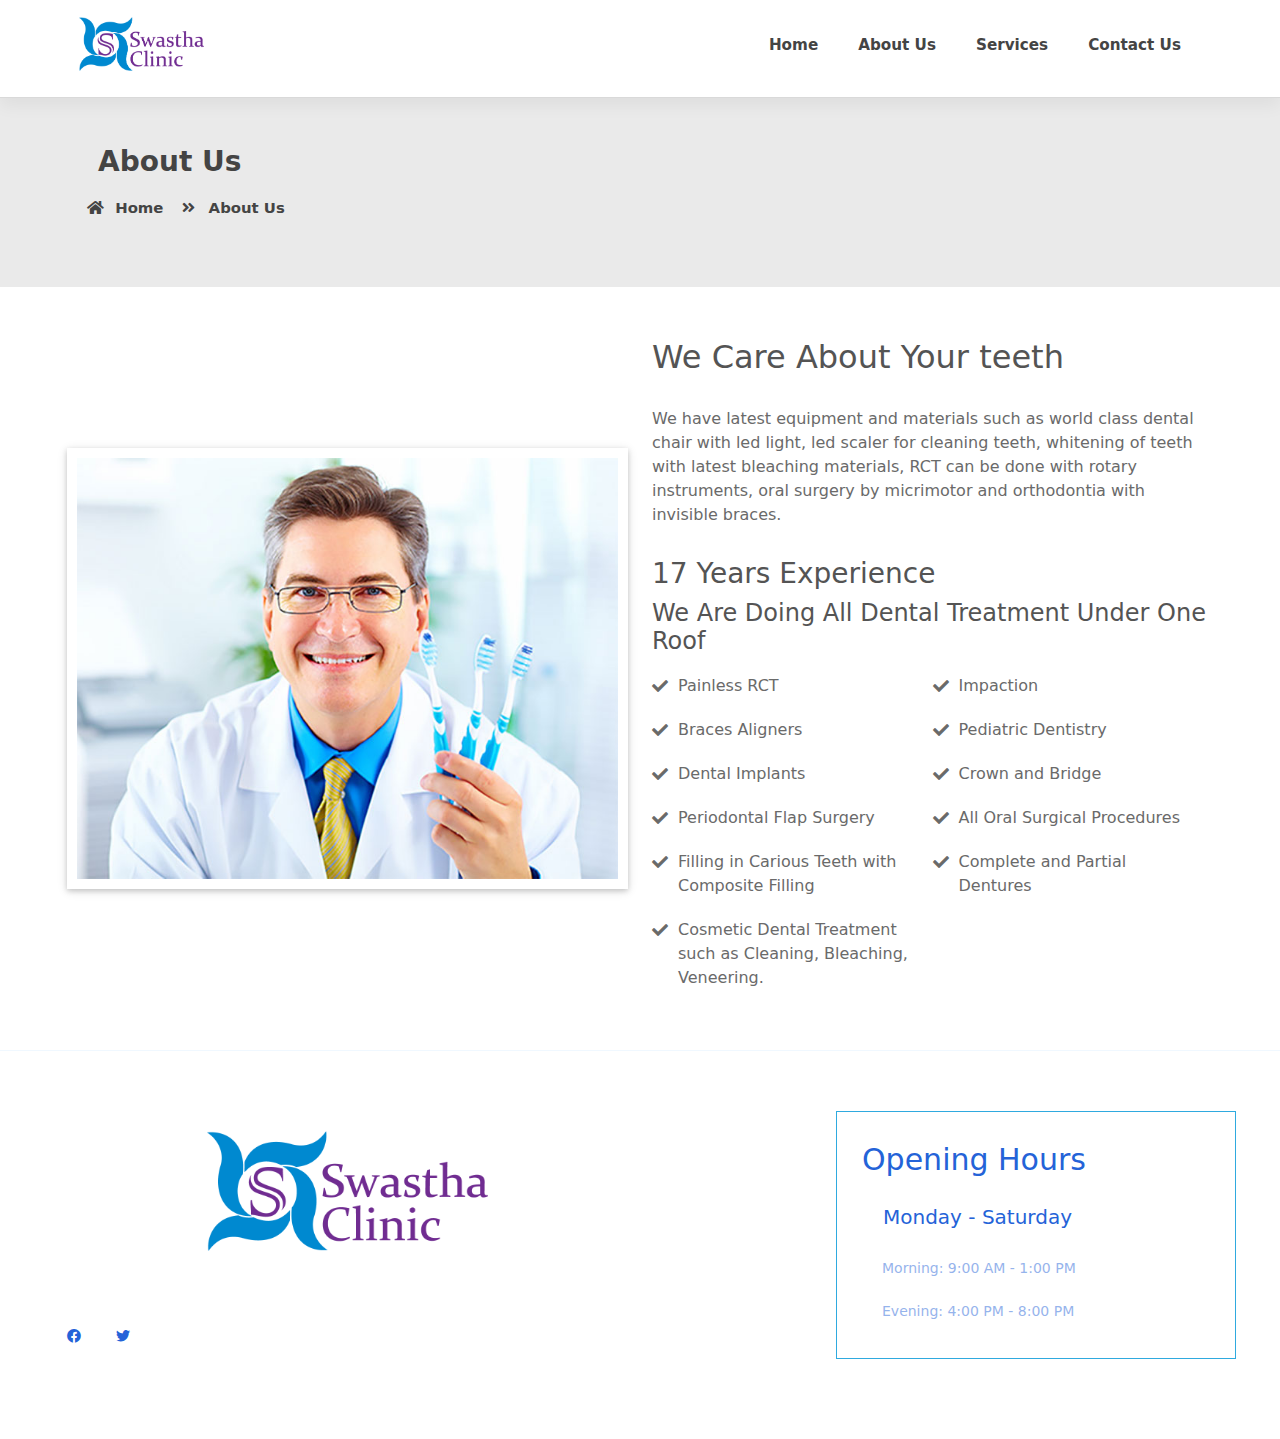
==== aboutus.html @ af0a05a9 "minor change" ====
<!DOCTYPE html>
<html lang="en">
  <head>
    <meta charset="utf-8" />
    <meta
      name="viewport"
      content="width=device-width, initial-scale=1, shrink-to-fit=no"
    />
    <title>Free NGO Resonsive Website Tempalte | Smarteyeapps.com</title>
    <link
      rel="shortcut icon"
      href="assets/images/fav.png"
      type="image/x-icon"
    />
    <link
      href="https://fonts.googleapis.com/css2?family=Ubuntu:wght@400;500&display=swap"
      rel="stylesheet"
    />
    <link rel="shortcut icon" href="assets/images/fav.jpg" />
    <link rel="stylesheet" href="assets/css/bootstrap.min.css" />
    <link
      rel="stylesheet"
      href="https://cdn.jsdelivr.net/npm/bootstrap-icons@1.7.2/font/bootstrap-icons.css"
    />
    <link rel="stylesheet" href="assets/css/all.min.css" />
    <link rel="stylesheet" type="text/css" href="assets/css/style.css" />
  </head>

  <body>
    <header>
      <div class="head-row container">
        <div class="container">
          <div class="row nav-container-row">
            <div class="col-md-3 logocol">
              <img
                src="assets/images/swastha_logo.png"
                class="site-logo"
                alt=""
              />
              <!-- <img src="assets/images/logo.jpg" alt="" /> -->
              <a
                class="navbar-toggler d-block d-md-none"
                type="button"
                data-bs-toggle="collapse"
                data-bs-target="#navbarNav"
                aria-controls="navbarNav"
                aria-expanded="false"
                aria-label="Toggle navigation"
              >
                <i class="bi bi-list"></i>
              </a>
            </div>
            <div
              id="navbarNav"
              class="col-md-9 d-none d-md-block infocol align-self-center"
            >
              <!-- <div class="row d-none d-sm-block float-end info-row">
                <ul>
                  <li>
                    <i class="far fa-envelope"></i> support@smarteyeapps.com
                  </li>
                  <li><i class="fas fa-mobile-alt"></i> +91 9159669599</li>
                </ul>
              </div> -->
              <div class="nav-row align-self-center">
                <ul>
                  <li><a href="index.html">Home</a></li>
                  <li><a href="aboutus.html">About Us</a></li>
                  <li><a href="services.html">Services</a></li>
                  <!-- <li><a href="blog.html">Blog</a></li> -->
                  <li><a href="contactus.html">Contact Us</a></li>
                </ul>
              </div>
            </div>
          </div>
        </div>
      </div>
    </header>

    <!--  ************************* Page Title Starts Here ************************** -->

    <div class="page-nav no-margin row">
      <div class="container">
        <div class="row">
          <h2>About Us</h2>
          <ul>
            <li>
              <a href="#"><i class="fas fa-home"></i> Home</a>
            </li>
            <li><i class="fas fa-angle-double-right"></i> About Us</li>
          </ul>
        </div>
      </div>
    </div>

    <!--  ************************* About Us Starts Here ************************** -->

    <section class="container-fluid about-coo">
      <div class="container">
        <div class="row about-row">
          <div class="col-md-6 about-img">
            <img src="assets/images/about.jpg" alt="" />
          </div>
          <div class="col-md-6 about-text">
            <h1>We Care About Your teeth</h1>
            <p>
              We have latest equipment and materials such as world class dental
              chair with led light, led scaler for cleaning teeth, whitening of
              teeth with latest bleaching materials, RCT can be done with rotary
              instruments, oral surgery by micrimotor and orthodontia with
              invisible braces.
            </p>
            <h3>17 Years Experience</h3>
            <h4>We Are Doing All Dental Treatment Under One Roof</h4>
            <div class="about-featur">
              <ul>
                <li class="d-flex"><i class="fa fa-check"></i> Painless RCT</li>

                <li><i class="fa fa-check"></i> <span>Impaction</span></li>
                <li>
                  <i class="fa fa-check"></i> <span>Braces Aligners</span>
                </li>
                <li>
                  <i class="fa fa-check"></i> <span>Pediatric Dentistry</span>
                </li>
                <li>
                  <i class="fa fa-check"></i> <span>Dental Implants</span>
                </li>
                <li>
                  <i class="fa fa-check"></i> <span>Crown and Bridge</span>
                </li>
                <li>
                  <i class="fa fa-check"></i>
                  <span>Periodontal Flap Surgery</span>
                </li>
                <li>
                  <i class="fa fa-check"></i>
                  <span>All Oral Surgical Procedures</span>
                </li>
                <li>
                  <i class="fa fa-check"></i
                  ><span>
                    Filling in Carious Teeth with Composite Filling
                  </span>
                </li>
                <li>
                  <i class="fa fa-check"></i>
                  <span>Complete and Partial Dentures</span>
                </li>
                <li>
                  <i class="fa fa-check"></i>
                  <span>
                    Cosmetic Dental Treatment such as Cleaning, Bleaching,
                    Veneering.
                  </span>
                </li>
              </ul>
            </div>
          </div>
        </div>
      </div>
    </section>
    <section
      class="footer-top-section set-bg"
      data-setbg="assets/images/footer-bg.jpg"
    >
      <div class="container">
        <div class="row">
          <div class="col-lg-6">
            <div class="footer-widget">
              <div class="fw-about">
                <img
                  src="./assets/images/swastha_logo.png"
                  class="w-50 mx-auto d-block footer-logo"
                  alt=""
                />
                <div class="fw-social">
                  <a
                    href="https://www.facebook.com/Swastha-dental-clinic-2332817366838976/"
                    target="_blank"
                    ><i class="fab fa-facebook"></i
                  ></a>
                  <a href=""><i class="fab fa-twitter"></i></a>
                </div>
              </div>
            </div>
          </div>
          <div class="col-lg-6 col-md-7">
            <div class="footer-widget">
              <div class="fw-timetable">
                <div class="fw-title">Opening Hours</div>
                <div class="days">Monday - Saturday</div>
                <div class="timetable-content">
                  <table>
                    <tr>
                      <!-- <td>Monday - Saturday</td> -->
                      <!-- <td>9:00 AM - 8:00 PM</td> -->
                    </tr>
                    <!-- <tr>
                      <td>Tuesday</td>
                      <td>9:00 AM - 8:00 PM</td>
                    </tr>
                    <tr>
                      <td>Wednesday</td>
                      <td>9:00 AM - 8:00 PM</td>
                    </tr>
                    <tr>
                      <td>Thursday</td>
                      <td>9:00 AM - 8:00 PM</td>
                    </tr>
                    <tr>
                      <td>Friday</td>
                      <td>9:00 AM - 8:00 PM</td>
                    </tr>
                    <tr>
                      <td>Saturday</td>
                      <td>9:00 AM - 8:00 PM</td>
                    </tr>
                    <tr></tr> -->
                    <tr>
                      <td>Morning: 9:00 AM - 1:00 PM</td>
                    </tr>
                    <tr>
                      <td>Evening: 4:00 PM - 8:00 PM</td>
                    </tr>
                    <!-- <p>Break Time:  1:00 PM - 4:00 PM  </p> -->
                  </table>
                </div>
              </div>
            </div>
          </div>
        </div>
      </div>
    </section>
    <!-- <footer>
      <div class="container">
        <div class="row">
          <div class="col-md-3 about">
            <h2>About Us</h2>
            <p>
              Phasellus scelerisque ornare nisl sit amet pulvinar. Nunc non
              scelerisque augue. Proin et sollicitudin velit.
            </p>

            <div class="foot-address">
              <div class="icon">
                <i class="fas fa-map-marker-alt"></i>
              </div>
              <div class="addet">
                BlueDart Marthandam (K.K District) Tamil Nadu, IND
              </div>
            </div>
            <div class="foot-address">
              <div class="icon">
                <i class="far fa-envelope-open"></i>
              </div>
              <div class="addet">
                info@smarteyeapps.com <br />
                sales@smarteyeapps.com
              </div>
            </div>
            <div class="foot-address">
              <div class="icon">
                <i class="fas fa-mobile-alt"></i>
              </div>
              <div class="addet">
                +23 323 43434 <br />
                +1 3232 434 55
              </div>
            </div>
          </div>
          <div class="col-md-3 fotblog">
            <h2>From latest Blog</h2>
            <div class="blohjb">
              <p>
                dignissim. Integer tempor facilisis malesuada. Proin ac varius
                velit, tincidunt condimentum
              </p>
              <span>22-1-2019</span>
            </div>
            <div class="blohjb">
              <p>
                dignissim. Integer tempor facilisis malesuada. Proin ac varius
                velit, tincidunt condimentum
              </p>
              <span>22-1-2019</span>
            </div>
            <div class="blohjb">
              <p>
                dignissim. Integer tempor facilisis malesuada. Proin ac varius
                velit, tincidunt condimentum
              </p>
              <span>22-1-2019</span>
            </div>
          </div>
          <div class="col-md-3 glink">
            <ul>
              <li>
                <a href="index.html"
                  ><i class="fas fa-angle-double-right"></i>Home</a
                >
              </li>
              <li>
                <a href="about_us.html"
                  ><i class="fas fa-angle-double-right"></i>About Us</a
                >
              </li>
              <li>
                <a href="services.html"
                  ><i class="fas fa-angle-double-right"></i>Services</a
                >
              </li>
              <li>
                <a href="pricing.html"
                  ><i class="fas fa-angle-double-right"></i>Gallery</a
                >
              </li>
              <li>
                <a href="contact_us.html"
                  ><i class="fas fa-angle-double-right"></i>Contact Us</a
                >
              </li>
            </ul>
          </div>
          <div class="col-md-3 tags">
            <h2>Easy Tags</h2>
            <ul>
              <li>Finance</li>
              <li>Web Design</li>
              <li>Internet Pro</li>
              <li>Node Js</li>
              <li>Java Swing</li>
              <li>Angular Js</li>
              <li>Vue Js</li>
            </ul>
          </div>
        </div>
      </div>
    </footer>
    <div class="copy">
      <div class="container">
        <a href="https://www.smarteyeapps.com/"
          >2015 &copy; All Rights Reserved | Designed and Developed by
          Smarteyeapps</a
        >
        <span>
          <a><i class="fab fa-github"></i></a>
          <a><i class="fab fa-google-plus-g"></i></a>
          <a><i class="fab fa-pinterest-p"></i></a>
          <a><i class="fab fa-twitter"></i></a>
          <a><i class="fab fa-facebook-f"></i></a>
        </span>
      </div>
    </div> -->
  </body>

  <script src="assets/js/jquery-3.2.1.min.js"></script>
  <script src="assets/js/popper.min.js"></script>
  <script src="assets/js/bootstrap.bundle.min.js"></script>
  <script src="assets/plugins/scroll-fixed/jquery-scrolltofixed-min.js"></script>
  <script src="assets/js/script.js"></script>
</html>
---- assets/css/style.css ----
/* =======================================================================
Template Name: Youtubers
Author:  SmartEye Technologies
Author URI: www.smarteyeapps.com
Version: 1.0
coder name:Prabin Raja
Description: This Template is created for Youtubers
======================================================================= */
/* ===================================== Import Variables ================================== */
@import url(https://fonts.googleapis.com/css?family=Montserrat:300,400,600,700);
@import url(https://fonts.googleapis.com/css?family=Arimo:300,400,400italic,700,700italic);
/* ===================================== Basic CSS ==================================== */
* {
  margin: 0px;
  padding: 0px;
  list-style: none;
}

img {
  max-width: 100%;
}

a {
  text-decoration: none;
  outline: none;
  color: #444;
}

a:hover {
  color: #444;
}

ul {
  margin-bottom: 0;
  padding-left: 0;
}

a:hover,
a:focus,
input,
textarea {
  text-decoration: none;
  outline: none;
}

.center {
  text-align: center;
}

.left {
  text-align: left;
}

.right {
  text-align: right;
}

.cp {
  cursor: pointer;
}

html,
body {
  height: 100%;
}

p {
  margin-bottom: 0px;
  width: 100%;
}

.no-padding {
  padding: 0px;
}

.no-margin {
  margin: 0px;
}

.hid {
  display: none;
}

.top-mar {
  margin-top: 15px;
}

.h-100 {
  height: 100%;
}

::placeholder {
  color: #747f8a !important;
  font-size: 13px;
  opacity: 0.5 !important;
}

.container-fluid {
  padding: 0px;
}

h1,
h2,
h3,
h4,
h5,
h6 {
  color: #545454;
}

body {
  background-color: #f1f1f145 !important;
  -webkit-font-smoothing: antialiased;
  -moz-osx-font-smoothing: grayscale;
  text-rendering: optimizeLegibility;
  color: #6a6a6a;
  overflow-x: hidden;
}

.section-title {
  padding: 30px;
  margin: 0px;
  margin-bottom: 20px;
}
@media screen and (max-width: 767px) {
  .section-title {
    padding: 5px;
  }
}
.section-title h2 {
  width: 100%;
  text-align: center;
  font-weight: 600;
  margin-bottom: 0px;
}
.section-title p {
  max-width: 850px;
  text-align: center;
  float: none;
  margin: auto;
  font-size: 0.9rem;
  margin-top: 6px;
}
.section-title span {
  float: right;
  font-style: italic;
}

.inner-title {
  padding: 20px;
  padding-left: 0px;
  margin: 0px;
  margin-bottom: 10px;
  padding-bottom: 0px;
  border-bottom: 1px solid #ccccccc4;
  display: block;
  padding-right: 0px;
}
.inner-title h2 {
  width: 100%;
  text-align: center;
  font-size: 1rem;
  font-weight: 600;
  text-align: left;
  border-bottom: 1px solid #863dd9;
  padding-bottom: 10px;
  margin-bottom: 0px;
  width: 300px;
}
.inner-title p {
  width: 100%;
  text-align: center;
}
.inner-title .btn {
  float: right;
  margin-top: -38px;
  font-weight: 600;
  font-size: 0.8rem;
}

.page-nav {
  background-size: 100%;
  padding: 68px;
  padding-top: 145px;
  text-align: center;
  background-color: #eaeaea;
}
.page-nav ul {
  float: none;
  margin: auto;
}
@media screen and (max-width: 992px) {
  .page-nav {
    background-size: auto;
  }
}
@media screen and (max-width: 767px) {
  .page-nav {
    padding-top: 140px;
    padding-bottom: 40px;
  }
}
@media screen and (max-width: 356px) {
  .page-nav {
    padding-top: 140px;
    padding-bottom: 40px;
  }
}
.page-nav h2 {
  font-size: 28px;
  width: 100%;
  font-weight: 700;
  color: #444;
  text-align: left;
  padding-left: 30px;
}
@media screen and (max-width: 600px) {
  .page-nav h2 {
    font-size: 26px;
  }
}
.page-nav ul li {
  float: left;
  margin-right: 10px;
  margin-top: 10px;
  font-size: 16px;
  font-size: 0.93rem;
  font-weight: 600;
  color: #444;
}
.page-nav ul li i {
  width: 30px;
  text-align: center;
  color: #444;
}
.page-nav ul li a {
  color: #444;
  font-size: 0.93rem;
  font-weight: 600;
}

.btn-success {
  background-color: #51be78;
  border-color: #51be78;
}
.btn-success:hover {
  background-color: #51be78 !important;
  border-color: #51be78 !important;
}
.btn-success:active {
  background-color: #51be78 !important;
  border-color: #51be78 !important;
}
.btn-success:focus {
  background-color: #51be78 !important;
  border-color: #51be78 !important;
  box-shadow: none !important;
}

.btn-primary {
  background-color: rgba(6, 86, 194, 0.8);
  border-color: rgba(6, 86, 194, 0.8);
}
.btn-primary:hover {
  background-color: rgba(6, 86, 194, 0.8) !important;
  border-color: rgba(6, 86, 194, 0.8) !important;
}
.btn-primary:active {
  background-color: rgba(6, 86, 194, 0.8) !important;
  border-color: rgba(6, 86, 194, 0.8) !important;
}
.btn-primary:focus {
  background-color: rgba(6, 86, 194, 0.8) !important;
  border-color: rgba(6, 86, 194, 0.8) !important;
  box-shadow: none !important;
}

.btn {
  box-shadow: 0 3px 1px -2px rgba(0, 0, 0, 0.2), 0 2px 2px 0 rgba(0, 0, 0, 0.14),
    0 1px 5px 0 rgba(0, 0, 0, 0.12);
  border-radius: 2px;
}

.form-control:focus {
  box-shadow: none !important;
  border: 1px solid #ccc;
}

.btn-light {
  background-color: #fff;
  color: #3f3f3f;
}

.collapse.show {
  display: block !important;
}

.form-control:focus {
  box-shadow: none;
  border: 1px solid #ccc;
}

.form-control {
  background-color: #f8f8f8;
  margin-bottom: 20px;
}
.form-control:focus {
  background-color: #fff;
  border-color: #ccc;
}

.container {
  max-width: 1170px;
}
@media screen and (max-width: 575px) {
  .container {
    padding: 10px 15px;
  }
}

header {
  background-color: #fff;
  box-shadow: 0 0.5rem 1rem rgba(0, 0, 0, 0.05),
    inset 0 -1px 0 rgba(0, 0, 0, 0.15);
  position: absolute;
  z-index: 999;
  width: 100%;
}

.contact-header {
  position: static;
}

@media screen and (max-width: 575px) {
  header .head-row {
    padding: 0px;
  }
}
header .logocol {
  padding-top: 17px;
}
header .logocol img {
  max-width: 250px;
}
@media screen and (max-width: 767px) {
  header .logocol img {
    margin-bottom: 10px;
  }
}
@media screen and (max-width: 767px) {
  header .logocol {
    padding-right: 0px;
  }
}
header .infocol .info-row {
  margin-right: auto;
  float: right;
}
header .infocol .info-row ul li {
  float: left;
  padding-right: 15px;
  padding: 12px;
  font-weight: 600;
  font-size: 0.85rem;
}
header .infocol .nav-row {
  display: inline-block;
  width: 100%;
}
header .infocol .nav-row ul {
  float: right;
}
@media screen and (max-width: 575px) {
  header .infocol .nav-row ul {
    width: 100%;
  }
}
header .infocol .nav-row ul li {
  float: left;
  padding: 12px 20px;
  font-weight: 600;
  font-size: 0.95rem;
}
@media screen and (max-width: 575px) {
  header .infocol .nav-row ul li {
    float: none;
    width: 100%;
  }
}
header .navbar-toggler {
  float: right;
}
header .navbar-toggler i {
  font-size: 2rem;
  margin-top: 5px;
}

.header-info {
  padding-top: 46px;
  padding-bottom: 7px;
  border-top: 1px solid #dce1e5;
  background: #eff2f4;
}
.hi-item {
  margin-bottom: 30px;
}
.hi-item .hs-icon {
  float: left;
  margin-right: 22px;
}
.hi-item .hi-content {
  padding-left: 40px;
}
.hi-item .hi-content p {
  font-size: 16px;
  color: #8e8e8e;
  margin-bottom: 0;
}

.slider {
  padding-top: 80px;
  border-top: 1px solid #ccc;
}
@media screen and (max-width: 767px) {
  .slider {
    padding-top: 81x;
  }
}
@media screen and (max-width: 575px) {
  .slider {
    padding-top: 101px;
  }
}
.slider .carousel-caption {
  bottom: 190px;
}
@media screen and (max-width: 930px) {
  .slider .carousel-caption {
    bottom: 70px;
  }
  .slider .carousel-caption p {
    width: 100% !important;
  }
}
@media screen and (max-width: 1130px) {
  .slider .carousel-caption h3 {
    font-size: 2rem !important;
  }
  .slider .carousel-caption .container {
    padding: 0px;
  }
  .slider .carousel-caption p {
    width: 80% !important;
  }
}

@media screen and (max-width: 1500px) {
  .slider .carousel-caption {
    top: 0;
  }
}

.slider .carousel-caption h3 {
  width: fit-content;
  text-align: left;
  color: rgba(6, 86, 194, 0.8);
  padding: 10px 15px;
  font-size: 4rem;
  font-weight: 600;
  margin-bottom: 30px;
}
.slider .carousel-caption p {
  color: rgba(6, 86, 194, 0.8);
  width: 60%;
  text-align: left;
  padding: 10px 20px;
  font-weight: 600;
  font-size: 1rem;
  line-height: 25px;
  font-size: 1.1rem;
}
.slider .carousel-control-prev-icon {
  background-color: rgba(6, 86, 194, 0.8);
  padding: 10px;
}
.slider .carousel-control-next-icon {
  background-color: rgba(6, 86, 194, 0.8);
}

.booking-container {
  position: absolute;
  margin-top: -40px;
  z-index: 999;
}
.booking-container .booking-box {
  background-color: #fff;
  box-shadow: 0 0.5rem 1rem rgba(0, 0, 0, 0.05),
    inset 0 -1px 0 rgba(0, 0, 0, 0.15);
  padding: 40px;
  padding-bottom: 23px;
}
.booking-container .booking-box input {
  border-radius: 0px;
}
.booking-container .booking-box button {
  box-shadow: none;
}

.services {
  background-color: #f7f7f7;
  padding: 50px;
  padding-top: 160px;
}
@media screen and (max-width: 940px) {
  .services {
    padding: 30px 10px;
  }
}
.services .servic-row .servcover {
  border-radius: 10px;
  box-shadow: 0 0.5rem 1rem rgba(0, 0, 0, 0.05),
    inset 0 -1px 0 rgba(0, 0, 0, 0.15);
  background-color: #fff;
  padding: 30px;
  text-align: center;
}
.services .servic-row .servcover img,
.services .servic-row .servcover {
  margin-bottom: 20px;
  border-radius: 3px;
}
.services .servic-row .servcover h4 {
  margin-bottom: 15px;
  font-size: 1.4rem;
}
.services .servic-row .servcover p {
  margin-bottom: 10px;
}
.services .servic-row .span {
  background-color: #17adb6;
  color: #fff;
  padding: 5px 25px;
  font-weight: 600;
  border-radius: 15px;
  box-shadow: 0 2px 5px 0 rgba(0, 0, 0, 0.16), 0 2px 10px 0 rgba(0, 0, 0, 0.12);
  margin: auto;
  margin-top: -17px;
  margin-left: -20px;
  width: 120px;
}
.services .servic-row .servic-col {
  text-align: center;
  margin-bottom: 30px;
}
.services .servic-row .mor-cover {
  position: absolute;
  margin-top: -15px;
}

.team-member {
  background-color: #f9fbff;
}

.team-row .team-col .teamdiv {
  margin-bottom: 30px;
}

.team-row .team-col .teamdiv .image-part {
  text-align: center;
}

.team-row .team-col .teamdiv .image-part img {
  width: 90px;
  border-radius: 50px;
  margin-bottom: -40px;
}

.team-row .team-col .teamdiv .detail-part {
  background-color: #fff;
  border-radius: 10px;
  padding: 20px;
  padding-top: 60px;
  text-align: center;
  box-shadow: 0 2px 3px 0 rgba(218, 218, 253, 0.35),
    0 0px 3px 0 rgba(206, 206, 238, 0.35);
}

.team-row .team-col .teamdiv .detail-part h3 {
  font-weight: 600;
  font-size: 1.2rem;
  margin-bottom: 0px;
}

.team-row .team-col .teamdiv .detail-part span {
  color: #1965fd;
  font-weight: 600;
  font-size: 0.9rem;
}

.team-row .team-col .teamdiv .detail-part p {
  margin-top: 12px;
  margin-bottom: 12px;
  font-size: 0.9rem;
}

.team-row .team-col .teamdiv .detail-part .social-links a i {
  width: 30px;
  text-align: center;
  font-size: 0.9rem;
}

.session-title {
  padding: 30px;
  margin: 0px;
}

.session-title h2 {
  width: 100%;
  text-align: center;
}

.session-title p {
  width: 100%;
  text-align: center;
}

.footer-ablove {
  padding: 30px;
  background-color: #05939c;
  color: #fff;
  font-size: 1.5rem;
}

.footer-ablove .btn {
  float: right;
  background-color: #fff;
  font-family: "mouse-500", Arial, Helvetica, sans-serif;
}

footer {
  padding: 80px 50px;
  background-color: rgba(6, 86, 194, 0.8);
  color: #fff;
}

@media screen and (max-width: 940px) {
  footer {
    padding: 50px 10px;
  }
}
footer h2 {
  font-size: 1.2rem;
  margin-bottom: 20px;
  color: #fff;
}

footer .about p {
  font-size: 0.9em;
  margin-bottom: 20px;
}

footer .about .foot-address {
  display: flex;
}

footer .about .foot-address .icon {
  padding: 20px 10px;
}

footer .about .foot-address .addet {
  font-size: 0.9rem;
  margin: auto 0px;
}

footer .fotblog .blohjb {
  margin-bottom: 10px;
}

footer .fotblog .blohjb p {
  font-size: 0.9rem;
}

footer .fotblog .blohjb span {
  font-size: 0.9rem;
}

footer .glink ul li {
  padding: 10px;
}

footer .glink ul li i {
  margin-right: 10px;
}

footer .glink ul li a {
  color: #fff;
}

footer .tags ul li {
  float: left;
  padding: 8px;
  margin-right: 8px;
  margin-bottom: 8px;
  border: 1px solid #ccc;
}

.copy {
  padding: 20px;
  background-color: rgba(2, 86, 214, 0.73);
  color: #fff;
}

.copy a {
  color: #fff;
}

.copy span {
  float: right;
}

.copy span i {
  margin-right: 20px;
}

.cop-ck {
  padding: 20px;
  background-color: #ffffffbd;
}
.cop-ck h2 {
  font-size: 1.2rem;
  margin-bottom: 20px;
}

.bg-06 {
  padding: 3.125rem 0;
  position: relative;
  background: #f3f8fc;
  overflow: hidden;
}
.bg-06 .blog-sub {
  position: relative;
  margin: 20px 0px;
  padding: 20px 0px;
}
.bg-06 .blog-sub .blog-content {
  border-top-right-radius: 6px;
  border-top-left-radius: 6px;
  position: relative;
  display: block;
  overflow: hidden;
}
.bg-06 .blog-sub .blog-content-section {
  padding: 20px 25px;
  background: #fff;
  border: solid 1px #eee8e8;
  border-top: 0;
  display: block;
  width: 100%;
}
.bg-06 .blog-sub .blog-content-section .blo-content-title h4 {
  font-size: 1rem;
  font-weight: 600;
  padding: 3px 0px;
}
.bg-06 .blog-sub .blog-content-section .blo-content-title p {
  padding: 3px 0px;
  line-height: 27px;
  font-size: 0.9rem;
}
.bg-06 .blog-sub .blog-content-section .blog-admin {
  margin: 5px 0px;
}
.bg-06 .blog-sub .blog-content-section .blog-admin ol {
  padding-left: 0px;
}
.bg-06 .blog-sub .blog-content-section .blog-admin ol li {
  display: inline-block;
  font-size: 15px;
  margin: 0 5px 0 0;
  margin-right: 10px;
}
.bg-06 .blog-sub .blog-content-section .blog-admin ol li i {
  padding: 0 5px 0 0;
}

.about-coo {
  background-color: #fff;
  padding: 50px;
}
@media screen and (max-width: 940px) {
  .about-coo {
    padding: 30px 10px;
  }
  .booking-container {
    position: relative;
    top: 5px;
  }
}
.about-coo .about-row .about-img {
  text-align: center;
  margin: auto;
}
.about-coo .about-row .about-img img {
  background-color: #fff;
  padding: 10px;
  box-shadow: 0 2px 5px 0 rgba(0, 0, 0, 0.16), 0 2px 10px 0 rgba(0, 0, 0, 0.12);
}
@media only screen and (max-width: 767px) {
  .about-coo .about-row .about-img img {
    width: 100%;
  }
  .booking-container {
    z-index: -1;
  }
}
@media only screen and (max-width: 476px) {
  .about-coo .about-row .about-img img {
    margin-bottom: 30px;
  }
}
.about-coo .about-row .about-text h1 {
  margin-bottom: 30px;
  font-size: 2rem;
  line-height: 40px;
}
.about-coo .about-row .about-text p {
  margin-bottom: 30px;
}
.about-coo .about-row .about-text .about-featur ul {
  width: 100%;
  margin-left: -10px;
}
.about-coo .about-row .about-text .about-featur ul li {
  padding: 10px;
  width: 50%;
  float: left;
  font-weight: 400;
  display: flex;
  gap: 5px;
}
.about-coo .about-row .about-text .about-featur ul li i {
  margin-right: 5px;
  margin-top: 4px;
}

/*# sourceMappingURL=style.css.map */

.site-logo {
  display: inline-block;
  width: 125px;
}

.service-icon {
  /* font-size: 64px;
  color: #2463d8;
  margin-bottom: 10px;
  border-radius: 3px;
  margin-top: -10px; */
  margin-bottom: 10px;
  margin-top: -10px;
  width: 98px;
  height: 98px;
  background: #fff;
  font-size: 48px;
  display: -webkit-inline-box;
  display: -ms-inline-flexbox;
  display: inline-flex;
  -webkit-box-align: center;
  -ms-flex-align: center;
  align-items: center;
  -webkit-box-pack: center;
  -ms-flex-pack: center;
  justify-content: center;
  border-radius: 50%;
  color: #2463d8;
  float: none;
  -webkit-transition: all 0.4s;
  -o-transition: all 0.4s;
  transition: all 0.4s;
}

.servcover:hover .service-icon {
  color: white;
  background: #4582e0;
}

/*--------------------
  Footer top section
---------------------*/

.footer-top-section {
  padding-top: 60px;
  padding-bottom: 80px;
  /* background: #4582e0; */
  background: #fff;
  color: #2463d8;
  border-top: 1px solid aliceblue;
  /* background: url("../images/footer-bg.jpg"); */
}

.footer-widget .fw-title {
  font-size: 18px;
  color: inherit;
  margin-bottom: 45px;
  font-weight: 400;
  padding-top: 15px;
}

.footer-widget .fw-about {
  padding-top: 20px;
}

.footer-widget .fw-about img {
  margin-bottom: 33px;
}

.footer-widget .fw-about p {
  color: inherit;
  opacity: 0.48;
}

.footer-widget .fw-links {
  padding-top: 25px;
}

.footer-widget ul {
  list-style: none;
}

.footer-widget ul li a {
  font-size: 14px;
  color: inherit;
  opacity: 0.48;
  display: inline-block;
  margin-bottom: 20px;
}

.footer-widget ul li a:hover {
  color: #0089d1;
}

.footer-widget .fw-social {
  padding-top: 40px;
}

.footer-widget .fw-social a {
  color: inherit;
  display: inline-block;
  margin-right: 30px;
  font-size: 14px;
}

.footer-widget .fw-timetable {
  border: 1px solid #2faadf;
  padding: 25px;
  max-width: 400px;
  margin-left: auto;
  position: relative;
  right: -23px;
}

.footer-widget .fw-timetable .fw-title {
  padding-top: 0;
  font-size: 30px;
}
.days {
  font-size: 20px;
  color: inherit;
  margin-top: -25px;
  margin-left: 21px;
  margin-bottom: 15px;
}

.footer-widget .fw-timetable .timetable-content {
  padding: 0 20px;
}

.footer-widget .fw-timetable table {
  width: 100%;
  padding-left: 17px;
}

.footer-widget .fw-timetable table tr:hover td {
  color: #0089d1;
}

.footer-widget .fw-timetable table td {
  color: inherit;
  opacity: 0.48;
  font-size: 14px;
  padding: 11px 0;
}

.footer-widget .fw-timetable table td:nth-child(2) {
  text-align: right;
}

/*--------------------
  Footer section
---------------------*/

.footer-section {
  background: #0d0d0d;
  overflow: hidden;
  padding: 22px 0px;
}

.footer-menu {
  list-style: none;
  float: right;
}

.footer-menu li {
  display: inline;
}

.footer-menu li a {
  display: inline-block;
  font-size: 14px;
  color: #2d2d2d;
  margin-left: 40px;
}

.footer-menu li a:hover {
  color: #0089d1;
}

.copyright {
  float: left;
  color: #343434;
  font-size: 12px;
  padding-top: 4px;
}

.copyright a {
  color: #0089d1;
  font-weight: 600;
  opacity: 0.5;
}

.set-bg {
  background-repeat: no-repeat;
  background-size: cover;
  background-position: top center;
}

.nav-container-row {
  min-height: 98px;
}

@media (max-width: 1215px) {
  .footer-widget .fw-timetable {
    right: 0;
  }
}

@media only screen and (min-width: 768px) and (max-width: 991px) {
  .footer-widget {
    margin-bottom: 30px;
  }
  .footer-menu li a {
    margin-left: 20px;
  }
}

@media only screen and (max-width: 768px) {
  .footer-widget {
    margin-bottom: 30px;
  }
  .footer-widget .fw-timetable {
    margin-left: 0;
  }
  .footer-section {
    text-align: center;
  }
  .footer-menu {
    float: none;
  }
  .footer-menu li:first-child a {
    margin-left: 0;
  }
  .copyright {
    float: none;
    padding-top: 20px;
  }

  .ci-image {
    width: 7rem !important;
  }
}

@media only screen and (max-width: 479px) {
  .footer-widget .fw-timetable .timetable-content {
    padding: 0;
  }
}

.ci-image {
  width: 79px;
  border-radius: 50%;
  border: 3px solid #0089d1;
}

.ci-content p {
  color: #2d2d2d;
  line-height: 2;
}

.facts-section {
  padding: 74px 0;
  background: url("/assets/images/facts-bg.jpg");
}

.facts-section .container {
  margin-bottom: -15px;
}
.facts-section .fact i {
  font-size: 83px;
  color: #2463d8;
}

.facts-section .fact p,
.facts-section .fact h2 {
  color: #fff;
}
/* 
.footer-logo {
  background-color: aliceblue;
  border: none;
  border-radius: 1rem;
  padding: 0.7rem 1rem;
} */
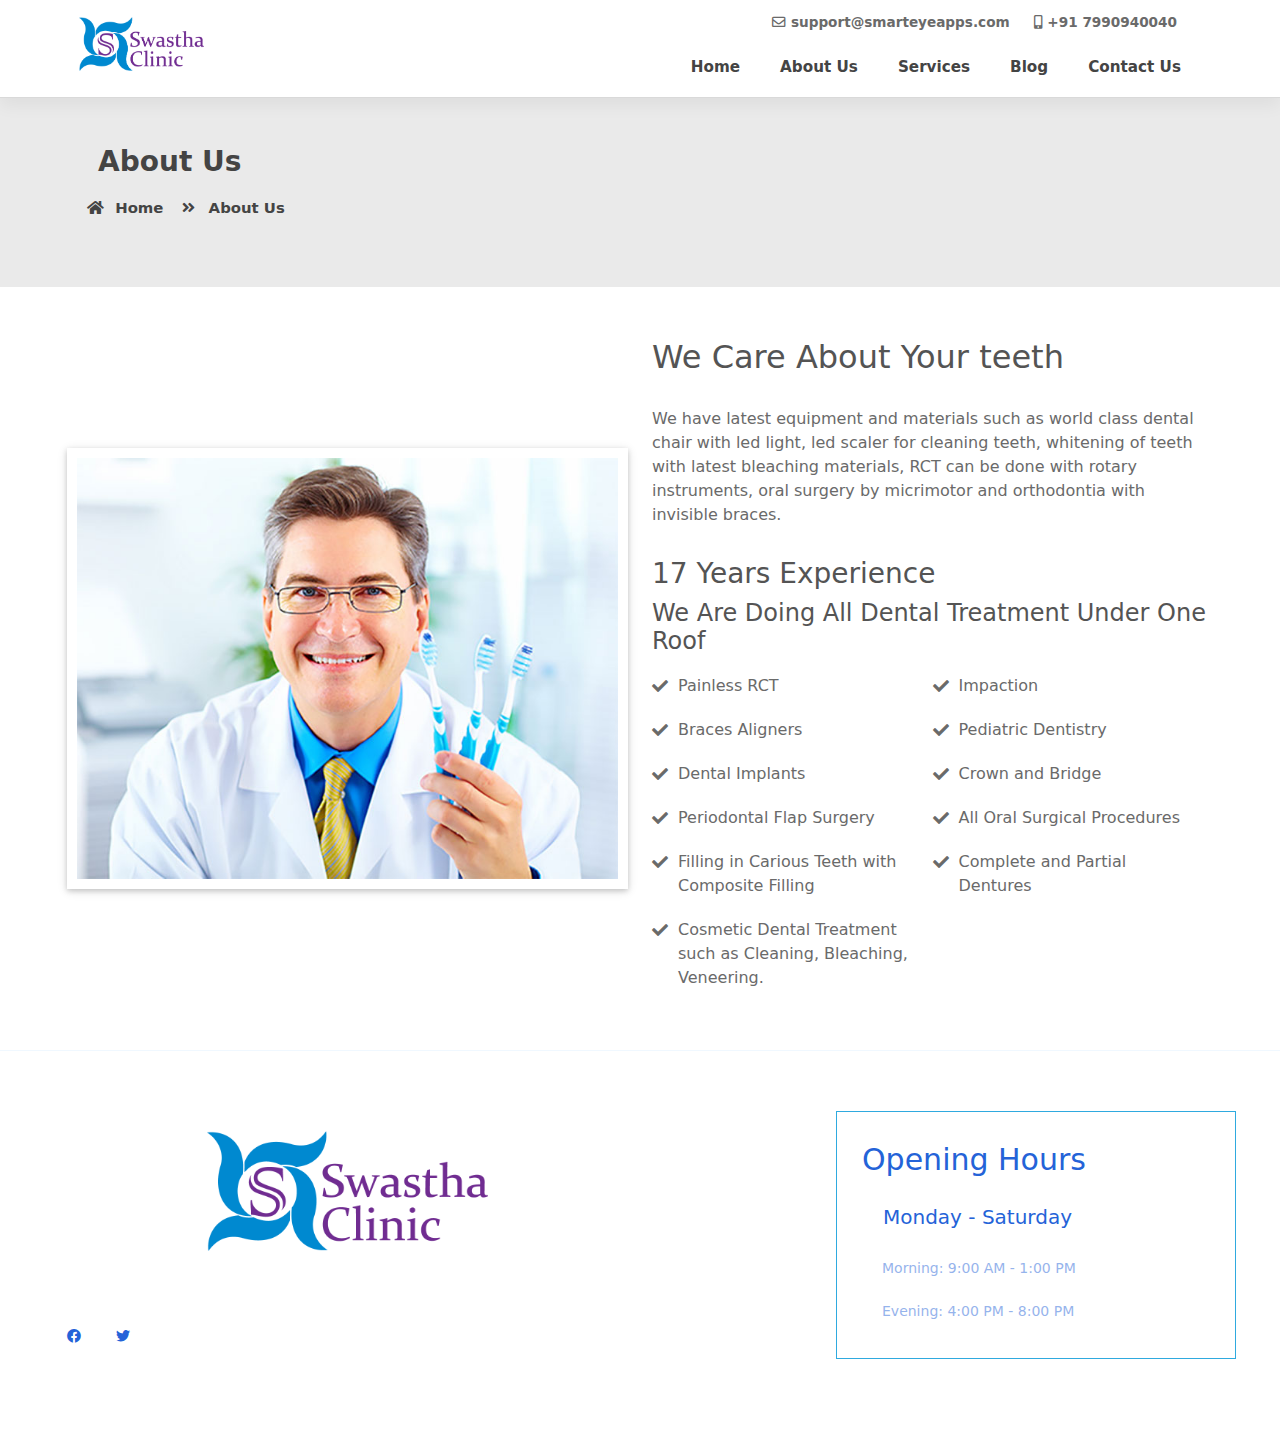
==== commit 8f53c402: "made changes" ====
--- a/aboutus.html
+++ b/aboutus.html
@@ -30,14 +30,14 @@
     <header>
       <div class="head-row container">
         <div class="container">
-          <div class="row nav-container-row">
+          <div class="row">
             <div class="col-md-3 logocol">
+              <!-- <img src="assets/images/logo.jpg" alt="" /> -->
               <img
                 src="assets/images/swastha_logo.png"
                 class="site-logo"
                 alt=""
               />
-              <!-- <img src="assets/images/logo.jpg" alt="" /> -->
               <a
                 class="navbar-toggler d-block d-md-none"
                 type="button"
@@ -50,24 +50,21 @@
                 <i class="bi bi-list"></i>
               </a>
             </div>
-            <div
-              id="navbarNav"
-              class="col-md-9 d-none d-md-block infocol align-self-center"
-            >
-              <!-- <div class="row d-none d-sm-block float-end info-row">
+            <div id="navbarNav" class="col-md-9 d-none d-md-block infocol">
+              <div class="row d-none d-sm-block float-end info-row">
                 <ul>
                   <li>
                     <i class="far fa-envelope"></i> support@smarteyeapps.com
                   </li>
-                  <li><i class="fas fa-mobile-alt"></i> +91 9159669599</li>
+                  <li><i class="fas fa-mobile-alt"></i> +91 7990940040</li>
                 </ul>
-              </div> -->
-              <div class="nav-row align-self-center">
+              </div>
+              <div class="nav-row">
                 <ul>
                   <li><a href="index.html">Home</a></li>
                   <li><a href="aboutus.html">About Us</a></li>
                   <li><a href="services.html">Services</a></li>
-                  <!-- <li><a href="blog.html">Blog</a></li> -->
+                  <li><a href="blog.html">Blog</a></li>
                   <li><a href="contactus.html">Contact Us</a></li>
                 </ul>
               </div>
@@ -114,8 +111,7 @@
             <h4>We Are Doing All Dental Treatment Under One Roof</h4>
             <div class="about-featur">
               <ul>
-                <li class="d-flex"><i class="fa fa-check"></i> Painless RCT</li>
-
+                <li><i class="fa fa-check"></i> Painless RCT</li>
                 <li><i class="fa fa-check"></i> <span>Impaction</span></li>
                 <li>
                   <i class="fa fa-check"></i> <span>Braces Aligners</span>
--- a/assets/css/style.css
+++ b/assets/css/style.css
@@ -832,8 +832,8 @@
 }
 .about-coo .about-row .about-text .about-featur ul li {
   padding: 10px;
-  width: 50%;
-  float: left;
+  /* width: 50%;
+  float: left; */
   font-weight: 400;
   display: flex;
   gap: 5px;
@@ -963,6 +963,7 @@
   padding-top: 0;
   font-size: 30px;
 }
+
 .days {
   font-size: 20px;
   color: inherit;
@@ -1051,6 +1052,13 @@
 @media (max-width: 1215px) {
   .footer-widget .fw-timetable {
     right: 0;
+  }
+}
+
+@media (min-width: 768px) {
+  .about-coo .about-row .about-text .about-featur ul li {
+    width: 50%;
+    float: left;
   }
 }
 
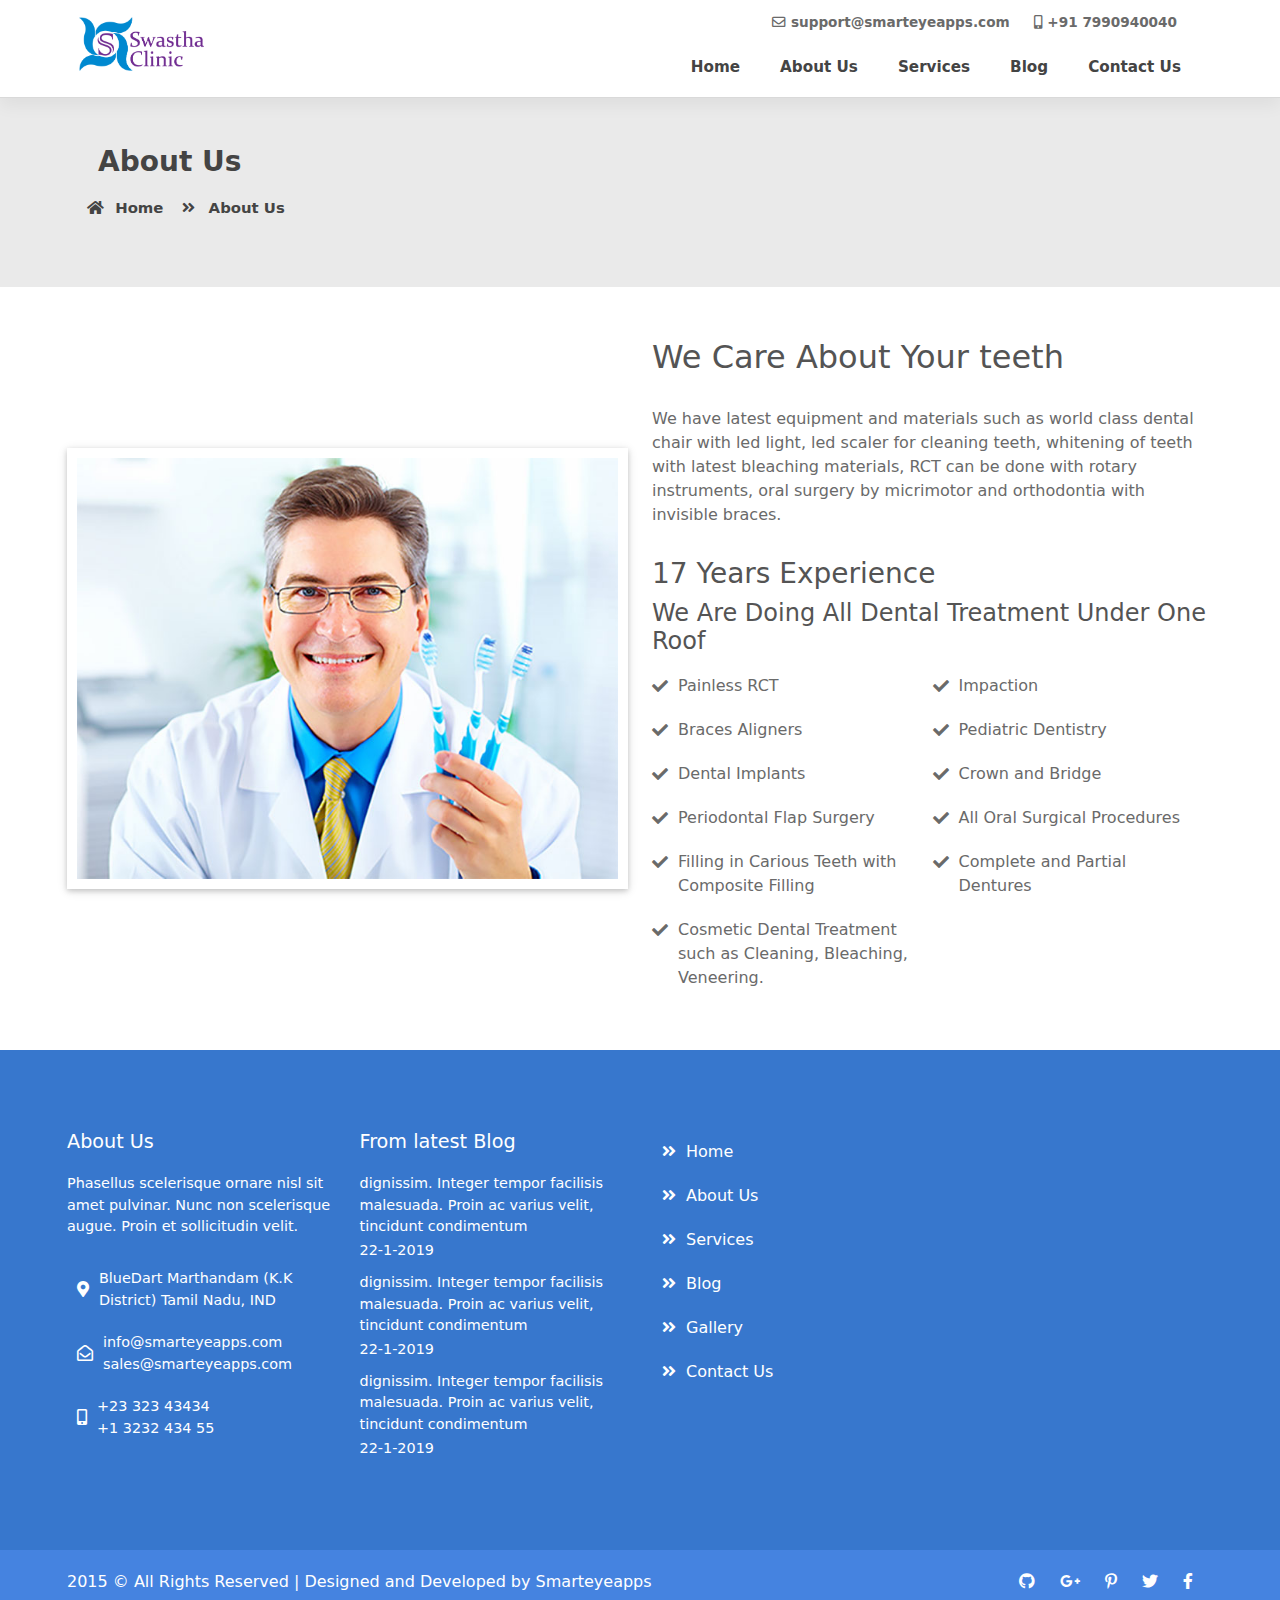
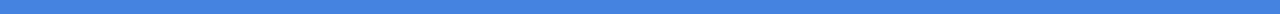
==== commit 6af55721: "made some changes" ====
--- a/aboutus.html
+++ b/aboutus.html
@@ -156,79 +156,8 @@
         </div>
       </div>
     </section>
-    <section
-      class="footer-top-section set-bg"
-      data-setbg="assets/images/footer-bg.jpg"
-    >
-      <div class="container">
-        <div class="row">
-          <div class="col-lg-6">
-            <div class="footer-widget">
-              <div class="fw-about">
-                <img
-                  src="./assets/images/swastha_logo.png"
-                  class="w-50 mx-auto d-block footer-logo"
-                  alt=""
-                />
-                <div class="fw-social">
-                  <a
-                    href="https://www.facebook.com/Swastha-dental-clinic-2332817366838976/"
-                    target="_blank"
-                    ><i class="fab fa-facebook"></i
-                  ></a>
-                  <a href=""><i class="fab fa-twitter"></i></a>
-                </div>
-              </div>
-            </div>
-          </div>
-          <div class="col-lg-6 col-md-7">
-            <div class="footer-widget">
-              <div class="fw-timetable">
-                <div class="fw-title">Opening Hours</div>
-                <div class="days">Monday - Saturday</div>
-                <div class="timetable-content">
-                  <table>
-                    <tr>
-                      <!-- <td>Monday - Saturday</td> -->
-                      <!-- <td>9:00 AM - 8:00 PM</td> -->
-                    </tr>
-                    <!-- <tr>
-                      <td>Tuesday</td>
-                      <td>9:00 AM - 8:00 PM</td>
-                    </tr>
-                    <tr>
-                      <td>Wednesday</td>
-                      <td>9:00 AM - 8:00 PM</td>
-                    </tr>
-                    <tr>
-                      <td>Thursday</td>
-                      <td>9:00 AM - 8:00 PM</td>
-                    </tr>
-                    <tr>
-                      <td>Friday</td>
-                      <td>9:00 AM - 8:00 PM</td>
-                    </tr>
-                    <tr>
-                      <td>Saturday</td>
-                      <td>9:00 AM - 8:00 PM</td>
-                    </tr>
-                    <tr></tr> -->
-                    <tr>
-                      <td>Morning: 9:00 AM - 1:00 PM</td>
-                    </tr>
-                    <tr>
-                      <td>Evening: 4:00 PM - 8:00 PM</td>
-                    </tr>
-                    <!-- <p>Break Time:  1:00 PM - 4:00 PM  </p> -->
-                  </table>
-                </div>
-              </div>
-            </div>
-          </div>
-        </div>
-      </div>
-    </section>
-    <!-- <footer>
+
+    <footer>
       <div class="container">
         <div class="row">
           <div class="col-md-3 about">
@@ -297,7 +226,7 @@
                 >
               </li>
               <li>
-                <a href="about_us.html"
+                <a href="aboutus.html"
                   ><i class="fas fa-angle-double-right"></i>About Us</a
                 >
               </li>
@@ -307,18 +236,23 @@
                 >
               </li>
               <li>
-                <a href="pricing.html"
+                <a href="blog.html"
+                  ><i class="fas fa-angle-double-right"></i>Blog</a
+                >
+              </li>
+              <li>
+                <a href="index.html#gallery"
                   ><i class="fas fa-angle-double-right"></i>Gallery</a
                 >
               </li>
               <li>
-                <a href="contact_us.html"
+                <a href="contactus.html"
                   ><i class="fas fa-angle-double-right"></i>Contact Us</a
                 >
               </li>
             </ul>
           </div>
-          <div class="col-md-3 tags">
+          <!-- <div class="col-md-3 tags">
             <h2>Easy Tags</h2>
             <ul>
               <li>Finance</li>
@@ -329,7 +263,7 @@
               <li>Angular Js</li>
               <li>Vue Js</li>
             </ul>
-          </div>
+          </div> -->
         </div>
       </div>
     </footer>
@@ -347,7 +281,7 @@
           <a><i class="fab fa-facebook-f"></i></a>
         </span>
       </div>
-    </div> -->
+    </div>
   </body>
 
   <script src="assets/js/jquery-3.2.1.min.js"></script>
--- a/assets/css/style.css
+++ b/assets/css/style.css
@@ -438,28 +438,18 @@
   .slider .carousel-caption {
     bottom: 70px;
   }
-  .slider .carousel-caption p {
-    width: 100% !important;
-  }
 }
 @media screen and (max-width: 1130px) {
+  .slider .carousel-caption {
+    bottom: 70px;
+  }
   .slider .carousel-caption h3 {
     font-size: 2rem !important;
   }
   .slider .carousel-caption .container {
     padding: 0px;
   }
-  .slider .carousel-caption p {
-    width: 80% !important;
-  }
-}
-
-@media screen and (max-width: 1500px) {
-  .slider .carousel-caption {
-    top: 0;
-  }
-}
-
+}
 .slider .carousel-caption h3 {
   width: fit-content;
   text-align: left;
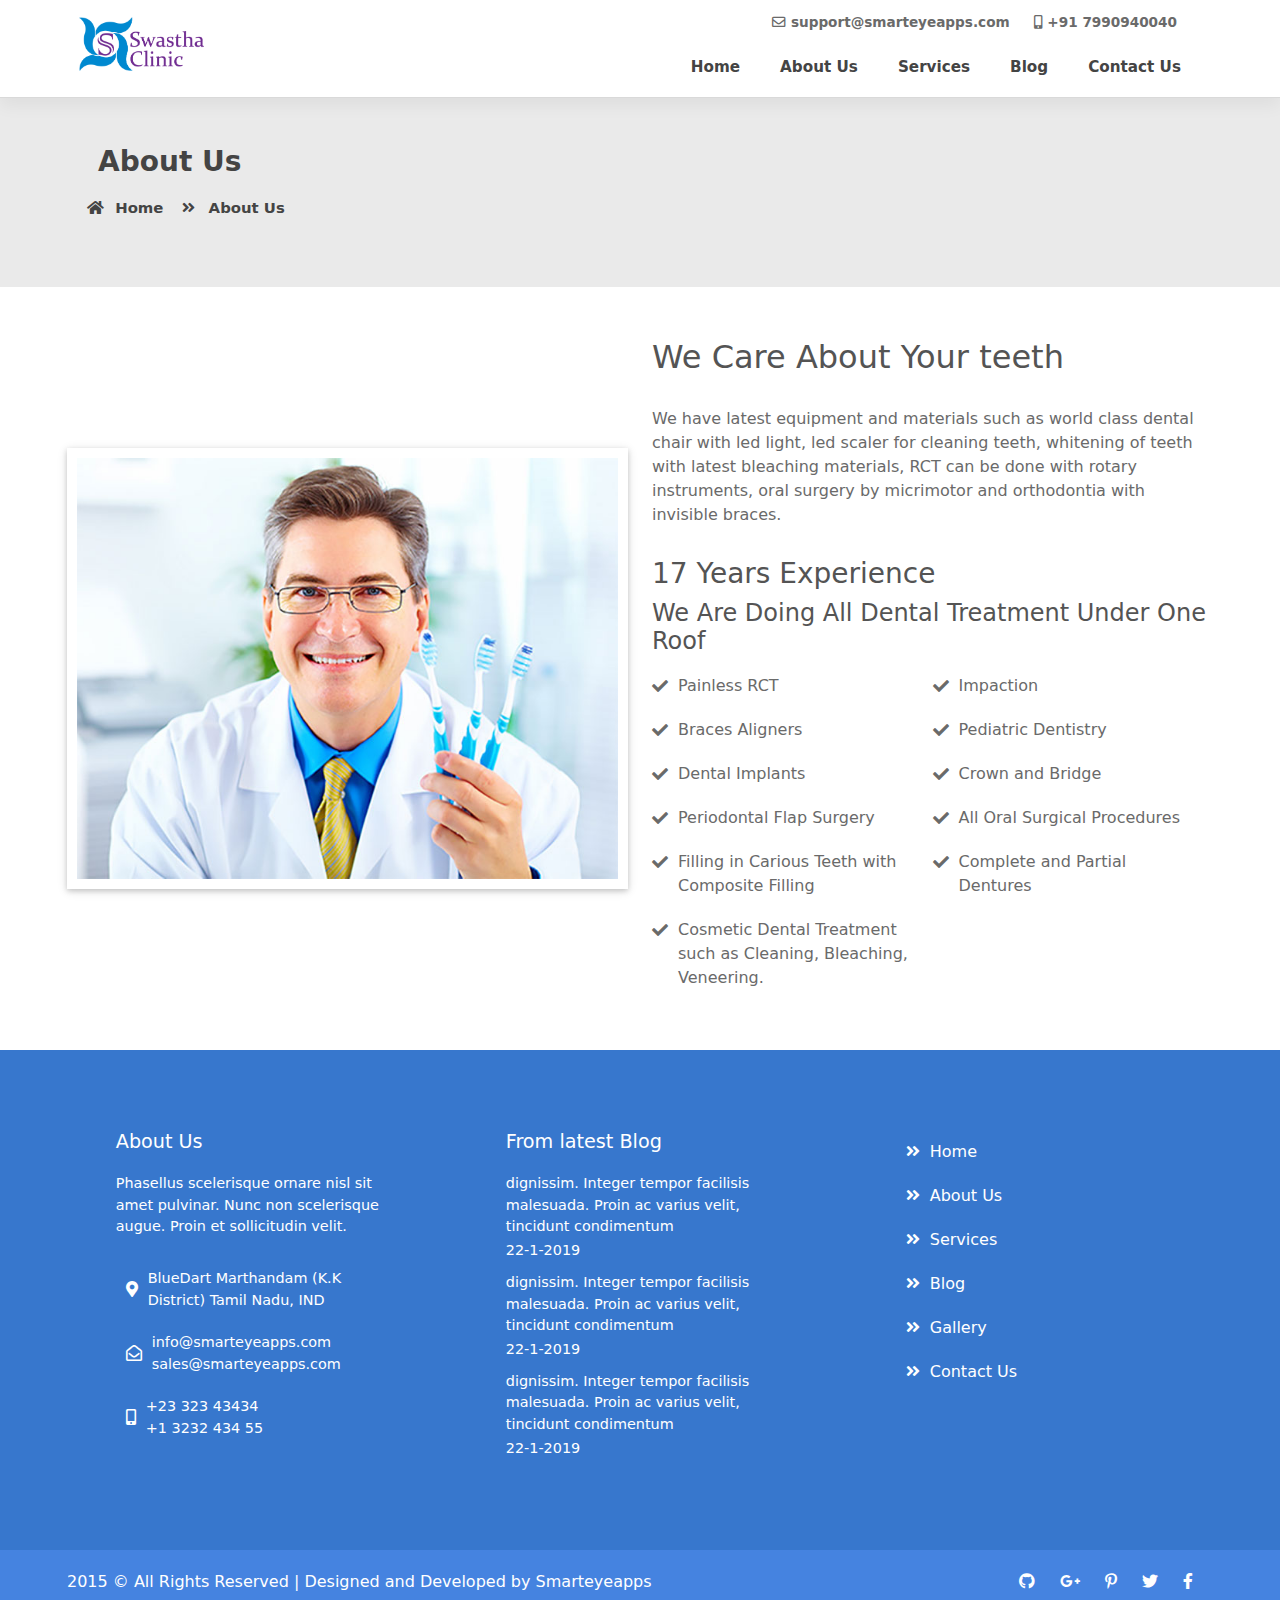
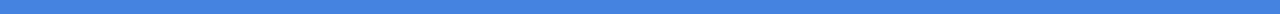
==== commit e34e5130: "layout fix in footer" ====
--- a/aboutus.html
+++ b/aboutus.html
@@ -159,7 +159,7 @@
 
     <footer>
       <div class="container">
-        <div class="row">
+        <div class="row d-flex justify-content-around">
           <div class="col-md-3 about">
             <h2>About Us</h2>
             <p>
@@ -263,6 +263,14 @@
               <li>Angular Js</li>
               <li>Vue Js</li>
             </ul>
+          </div> -->
+          <!-- <div class="col-md-3 tags">
+            <h2>Opening Hours</h2>
+            <p class="mb-3" style="font-weight: 500">Monday - Saturday</p>
+            <div class="d-flex flex-column gap-2" style="font-size: 0.9rem">
+              <p>Morning: 9:00 AM - 1:00 PM</p>
+              <p>Evening: 4:00 PM - 8:00 PM</p>
+            </div>
           </div> -->
         </div>
       </div>
